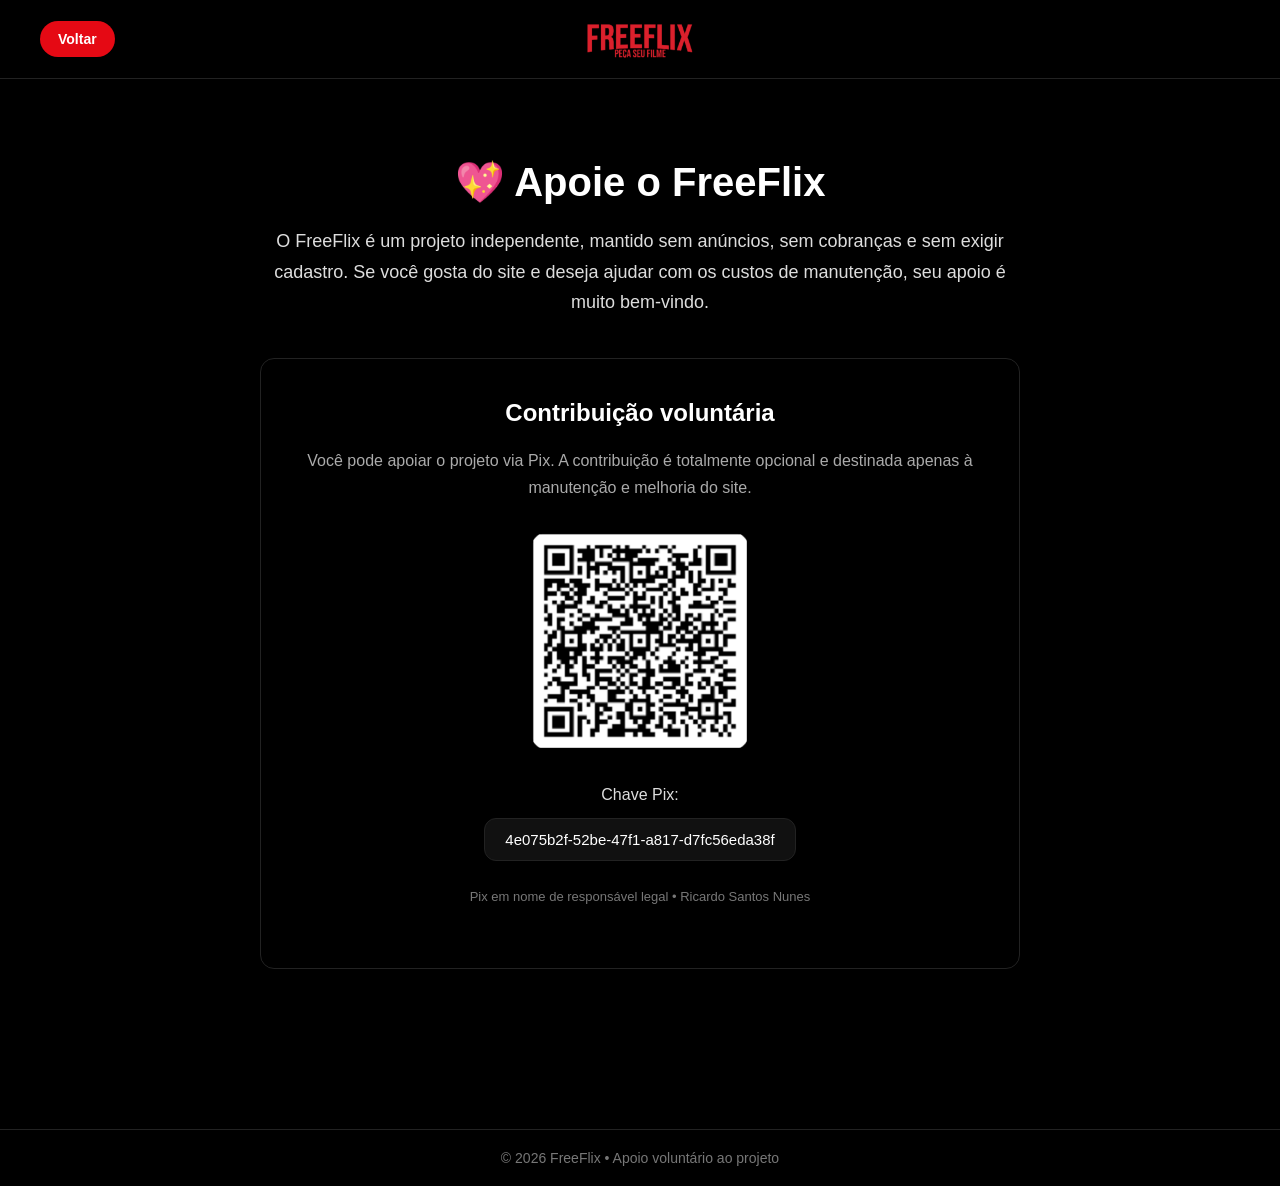
==== apoio.html @ 7e0e171b "Add files via upload" ====
<!DOCTYPE html>
<html lang="pt-BR">
<head>
  <meta charset="UTF-8">
  <meta name="viewport" content="width=device-width, initial-scale=1.0">
  <title>Apoie o FreeFlix</title>

  <style>
    * {
      margin: 0;
      padding: 0;
      box-sizing: border-box;
      font-family: Arial, Helvetica, sans-serif;
    }

    body {
      background: #000;
      color: #fff;
    }

    header {
      padding: 20px 40px;
      border-bottom: 1px solid #222;
      display: flex;
      align-items: center;
      justify-content: center;
      position: relative;
    }

    header img {
      height: 38px;
    }

    .btn-top {
      position: absolute;
      left: 40px;
      top: 50%;
      transform: translateY(-50%);
      padding: 10px 18px;
      border-radius: 25px;
      background: #e50914;
      color: #fff;
      text-decoration: none;
      font-weight: bold;
      font-size: 14px;
      transition: 0.3s;
    }

    .btn-top:hover {
      background: #b20710;
    }

    .content {
      max-width: 800px;
      margin: 0 auto;
      padding: 80px 20px;
      text-align: center;
    }

    .content h1 {
      font-size: 40px;
      margin-bottom: 20px;
    }

    .content p {
      font-size: 18px;
      color: #ddd;
      line-height: 1.7;
      margin-bottom: 30px;
    }

    .support-box {
      border: 1px solid #222;
      border-radius: 14px;
      padding: 40px 30px;
      margin-top: 40px;
    }

    .support-box h2 {
      margin-bottom: 20px;
    }

    .support-box p {
      font-size: 16px;
      color: #aaa;
      margin-bottom: 20px;
    }

    .pix-key {
      display: inline-block;
      padding: 12px 20px;
      border: 1px solid #222;
      border-radius: 12px;
      font-size: 15px;
      color: #fff;
      background: #111;
      word-break: break-all;
    }

    footer {
      border-top: 1px solid #222;
      text-align: center;
      padding: 20px;
      color: #777;
      font-size: 14px;
      margin-top: 80px;
    }

    @media (max-width: 768px) {
      header {
        padding: 18px;
      }

      header img {
        height: 32px;
      }

      .btn-top {
        left: 16px;
        font-size: 13px;
        padding: 8px 16px;
      }

      .content h1 {
        font-size: 28px;
      }

      .content p {
        font-size: 16px;
      }
    }
  </style>
</head>

<body>

  <header>
    <a href="index.html" class="btn-top">Voltar</a>
    <img src="logo.png" alt="FreeFlix">
  </header>

  <main class="content">
    <h1>💖 Apoie o FreeFlix</h1>

    <p>
      O FreeFlix é um projeto independente, mantido sem anúncios,
      sem cobranças e sem exigir cadastro.
      Se você gosta do site e deseja ajudar com os custos de manutenção,
      seu apoio é muito bem-vindo.
    </p>

    <div class="support-box">
      <h2>Contribuição voluntária</h2>

      <p>
        Você pode apoiar o projeto via Pix.
        A contribuição é totalmente opcional e destinada apenas
        à manutenção e melhoria do site.
      </p>

      <!-- QR CODE PIX -->
      <img src="pix-qrcode.png"
           alt="QR Code Pix para apoiar o FreeFlix"
           style="max-width:220px; margin:30px auto; display:block;">

      <p style="color:#ddd; margin-bottom:10px;">Chave Pix:</p>

      <div class="pix-key">
        4e075b2f-52be-47f1-a817-d7fc56eda38f
      </div>

      <p style="font-size:13px; color:#777; margin-top:25px;">
        Pix em nome de responsável legal • Ricardo Santos Nunes
      </p>
    </div>
  </main>

  <footer>
    © 2026 FreeFlix • Apoio voluntário ao projeto
  </footer>

</body>
</html>
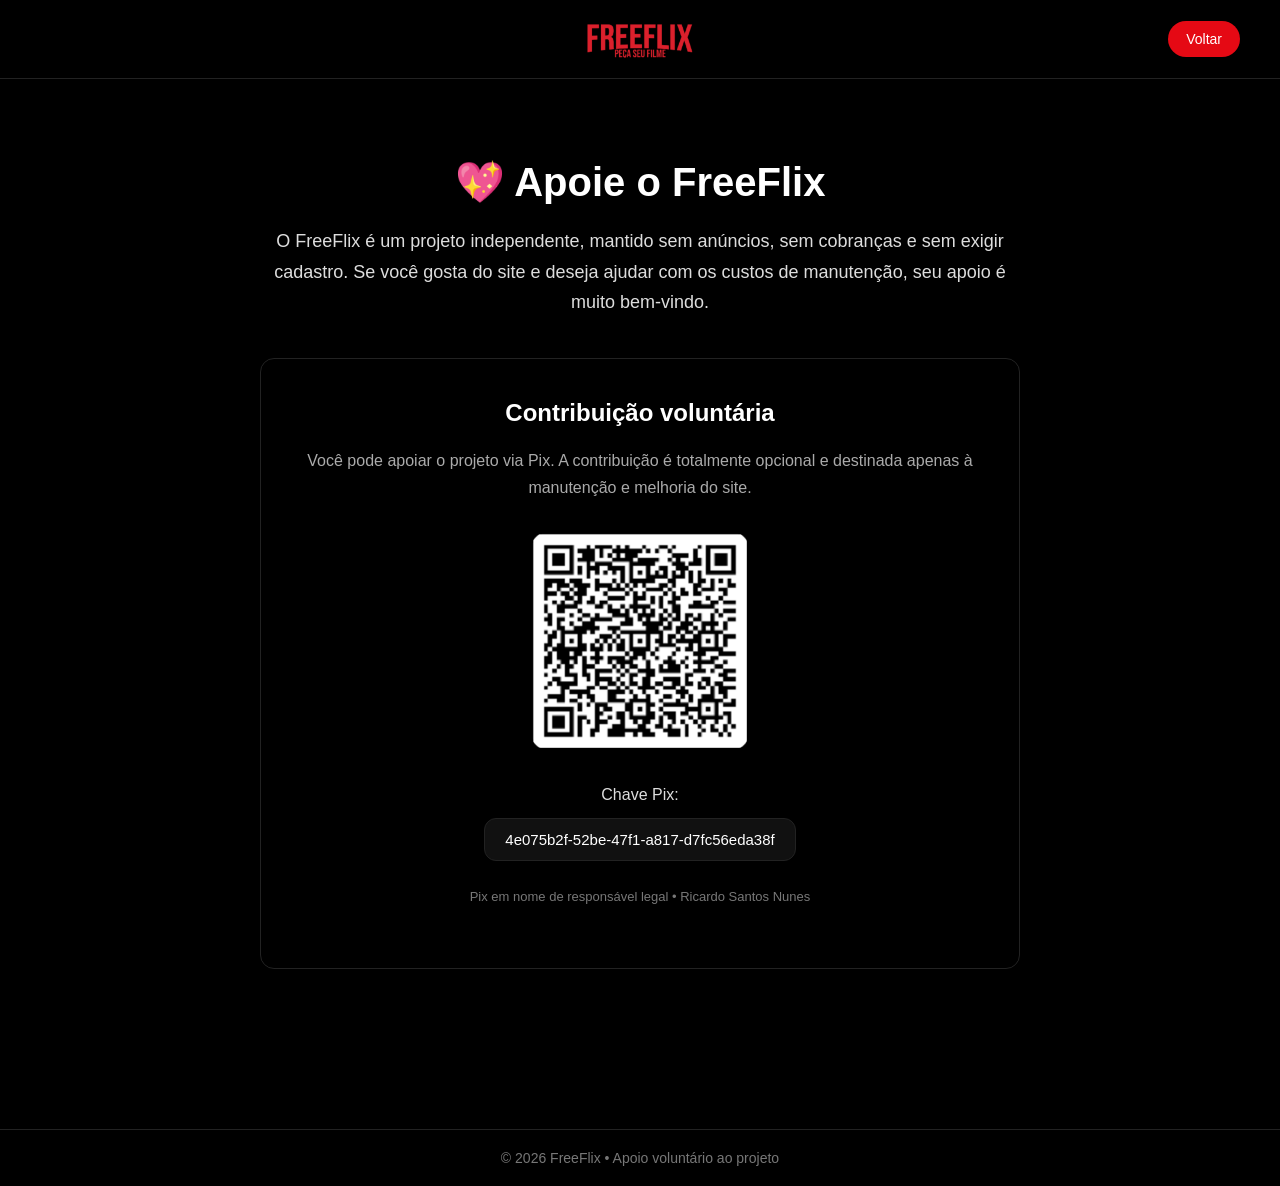
==== commit bd66f687: "Update apoio.html" ====
--- a/apoio.html
+++ b/apoio.html
@@ -33,7 +33,7 @@
 
     .btn-top {
       position: absolute;
-      left: 40px;
+      right: 40px;
       top: 50%;
       transform: translateY(-50%);
       padding: 10px 18px;
@@ -41,8 +41,8 @@
       background: #e50914;
       color: #fff;
       text-decoration: none;
-      font-weight: bold;
       font-size: 14px;
+      font-weight: normal;
       transition: 0.3s;
     }
 
@@ -116,7 +116,7 @@
       }
 
       .btn-top {
-        left: 16px;
+        right: 16px;
         font-size: 13px;
         padding: 8px 16px;
       }
@@ -135,8 +135,8 @@
 <body>
 
   <header>
+    <img src="logo.png" alt="FreeFlix">
     <a href="index.html" class="btn-top">Voltar</a>
-    <img src="logo.png" alt="FreeFlix">
   </header>
 
   <main class="content">
@@ -158,7 +158,6 @@
         à manutenção e melhoria do site.
       </p>
 
-      <!-- QR CODE PIX -->
       <img src="pix-qrcode.png"
            alt="QR Code Pix para apoiar o FreeFlix"
            style="max-width:220px; margin:30px auto; display:block;">
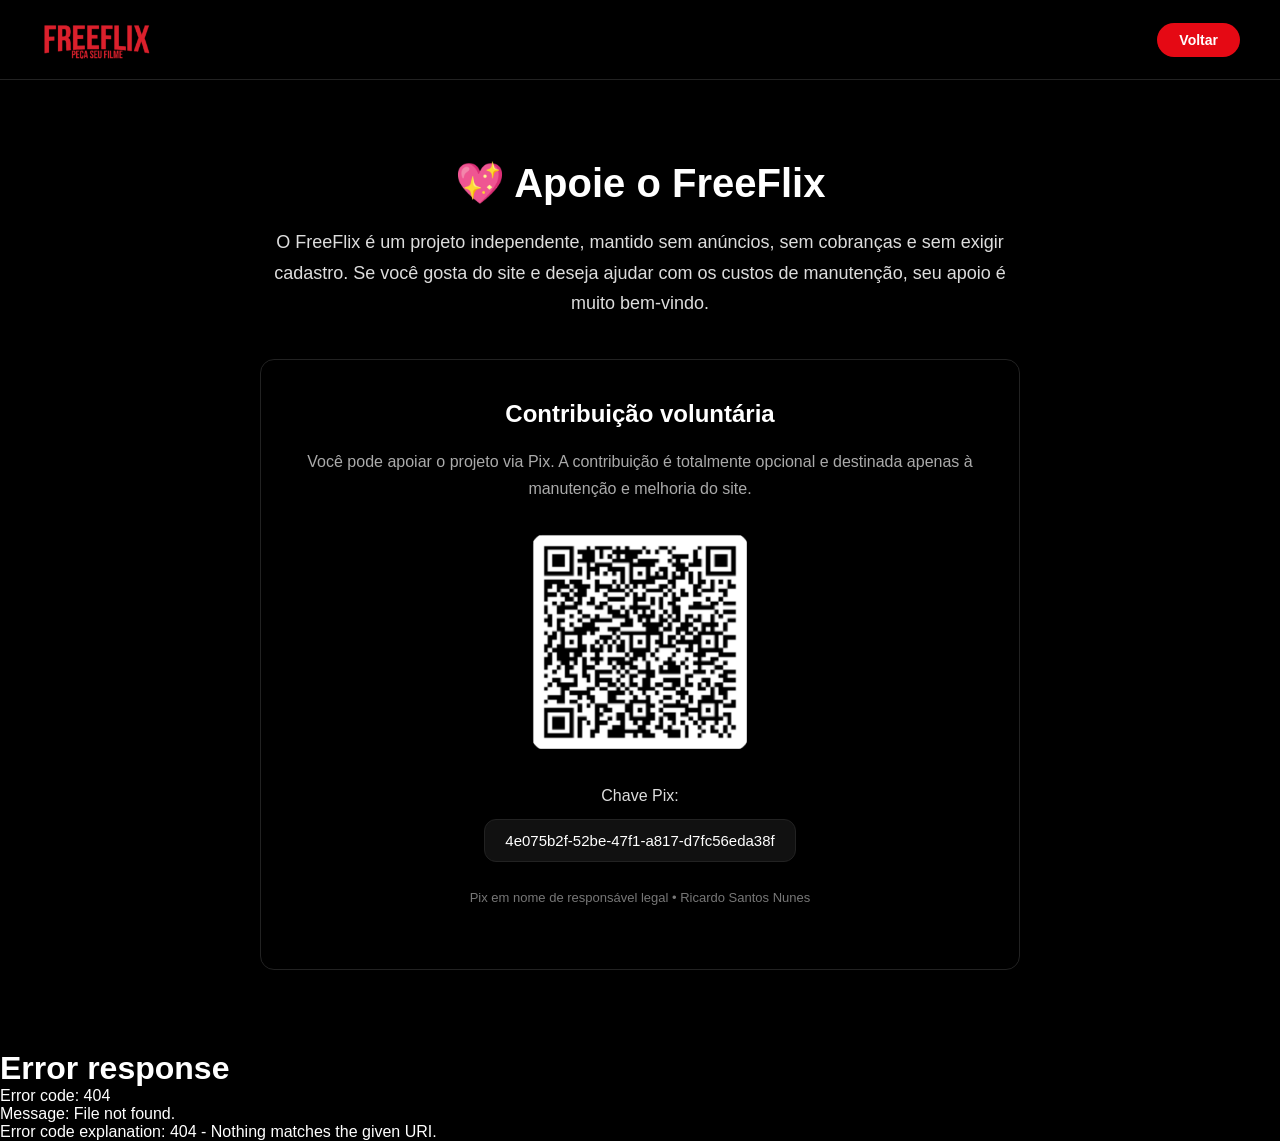
==== commit 9fe037e2: "Add files via upload" ====
--- a/apoio.html
+++ b/apoio.html
@@ -1,182 +1,37 @@
-<!DOCTYPE html>
-<html lang="pt-BR">
-<head>
-  <meta charset="UTF-8">
-  <meta name="viewport" content="width=device-width, initial-scale=1.0">
-  <title>Apoie o FreeFlix</title>
-
-  <style>
-    * {
-      margin: 0;
-      padding: 0;
-      box-sizing: border-box;
-      font-family: Arial, Helvetica, sans-serif;
-    }
-
-    body {
-      background: #000;
-      color: #fff;
-    }
-
-    header {
-      padding: 20px 40px;
-      border-bottom: 1px solid #222;
-      display: flex;
-      align-items: center;
-      justify-content: center;
-      position: relative;
-    }
-
-    header img {
-      height: 38px;
-    }
-
-    .btn-top {
-      position: absolute;
-      right: 40px;
-      top: 50%;
-      transform: translateY(-50%);
-      padding: 10px 18px;
-      border-radius: 25px;
-      background: #e50914;
-      color: #fff;
-      text-decoration: none;
-      font-size: 14px;
-      font-weight: normal;
-      transition: 0.3s;
-    }
-
-    .btn-top:hover {
-      background: #b20710;
-    }
-
-    .content {
-      max-width: 800px;
-      margin: 0 auto;
-      padding: 80px 20px;
-      text-align: center;
-    }
-
-    .content h1 {
-      font-size: 40px;
-      margin-bottom: 20px;
-    }
-
-    .content p {
-      font-size: 18px;
-      color: #ddd;
-      line-height: 1.7;
-      margin-bottom: 30px;
-    }
-
-    .support-box {
-      border: 1px solid #222;
-      border-radius: 14px;
-      padding: 40px 30px;
-      margin-top: 40px;
-    }
-
-    .support-box h2 {
-      margin-bottom: 20px;
-    }
-
-    .support-box p {
-      font-size: 16px;
-      color: #aaa;
-      margin-bottom: 20px;
-    }
-
-    .pix-key {
-      display: inline-block;
-      padding: 12px 20px;
-      border: 1px solid #222;
-      border-radius: 12px;
-      font-size: 15px;
-      color: #fff;
-      background: #111;
-      word-break: break-all;
-    }
-
-    footer {
-      border-top: 1px solid #222;
-      text-align: center;
-      padding: 20px;
-      color: #777;
-      font-size: 14px;
-      margin-top: 80px;
-    }
-
-    @media (max-width: 768px) {
-      header {
-        padding: 18px;
-      }
-
-      header img {
-        height: 32px;
-      }
-
-      .btn-top {
-        right: 16px;
-        font-size: 13px;
-        padding: 8px 16px;
-      }
-
-      .content h1 {
-        font-size: 28px;
-      }
-
-      .content p {
-        font-size: 16px;
-      }
-    }
-  </style>
-</head>
-
-<body>
-
-  <header>
-    <img src="logo.png" alt="FreeFlix">
-    <a href="index.html" class="btn-top">Voltar</a>
-  </header>
-
-  <main class="content">
-    <h1>💖 Apoie o FreeFlix</h1>
-
-    <p>
-      O FreeFlix é um projeto independente, mantido sem anúncios,
-      sem cobranças e sem exigir cadastro.
-      Se você gosta do site e deseja ajudar com os custos de manutenção,
-      seu apoio é muito bem-vindo.
-    </p>
-
-    <div class="support-box">
-      <h2>Contribuição voluntária</h2>
-
-      <p>
-        Você pode apoiar o projeto via Pix.
-        A contribuição é totalmente opcional e destinada apenas
-        à manutenção e melhoria do site.
-      </p>
-
-      <img src="pix-qrcode.png"
-           alt="QR Code Pix para apoiar o FreeFlix"
-           style="max-width:220px; margin:30px auto; display:block;">
-
-      <p style="color:#ddd; margin-bottom:10px;">Chave Pix:</p>
-
-      <div class="pix-key">
-        4e075b2f-52be-47f1-a817-d7fc56eda38f
-      </div>
-
-      <p style="font-size:13px; color:#777; margin-top:25px;">
-        Pix em nome de responsável legal • Ricardo Santos Nunes
-      </p>
-    </div>
-  </main>
-
-  <footer>
-    © 2026 FreeFlix • Apoio voluntário ao projeto
-  </footer>
-
-</body>
-</html>
+<!DOCTYPE html>
+
+<html lang="pt-BR">
+<head>
+<meta charset="utf-8"/>
+<meta content="width=device-width, initial-scale=1.0" name="viewport"/>
+<title>Apoie o FreeFlix</title>
+<!-- FAVICON -->
+<link href="assets/css/base.css" rel="stylesheet"/><link href="assets/css/header.css" rel="stylesheet"/><link href="assets/css/apoio.css" rel="stylesheet"/><link href="assets/css/footer.css" rel="stylesheet"/><link href="favicon.ico" rel="icon" type="image/x-icon"/></head>
+<body data-page="apoio"><div id="header-slot"></div>
+<main class="content">
+<h1>💖 Apoie o FreeFlix</h1>
+<p>
+      O FreeFlix é um projeto independente, mantido sem anúncios,
+      sem cobranças e sem exigir cadastro.
+      Se você gosta do site e deseja ajudar com os custos de manutenção,
+      seu apoio é muito bem-vindo.
+    </p>
+<div class="support-box">
+<h2>Contribuição voluntária</h2>
+<p>
+        Você pode apoiar o projeto via Pix.
+        A contribuição é totalmente opcional e destinada apenas
+        à manutenção e melhoria do site.
+      </p>
+<img alt="QR Code Pix para apoiar o FreeFlix" class="qr" src="assets/img/pix-qrcode.png" style="max-width:220px; margin:30px auto; display:block;"/>
+<p style="color:#ddd; margin-bottom:10px;">Chave Pix:</p>
+<div class="pix-key">
+        4e075b2f-52be-47f1-a817-d7fc56eda38f
+      </div>
+<p style="font-size:13px; color:#777; margin-top:25px;">
+        Pix em nome de responsável legal • Ricardo Santos Nunes
+      </p>
+</div>
+</main>
+<div id="footer-slot"></div><script src="assets/js/include.js"></script></body>
+</html>
--- a/assets/css/base.css
+++ b/assets/css/base.css
@@ -0,0 +1,28 @@
+/* FreeFlix - Base (organizado) */
+*{ margin:0; padding:0; box-sizing:border-box; font-family: Arial, Helvetica, sans-serif; }
+html, body{ height:100%; }
+body{
+  background:#000;
+  color:#fff;
+  overflow-x:hidden;
+}
+:root{
+  --header-h: 80px;
+  --pad-x: 40px;
+  --red: #e50914;
+  --red-dark: #b20710;
+  --border: #222;
+}
+
+@media (max-width: 768px){
+  :root{
+    --header-h: 64px;
+    --pad-x: 20px;
+  }
+}
+
+a{ color:inherit; }
+.container{ max-width: 1200px; margin: 0 auto; }
+
+/* espaço pro header fixo */
+body{ padding-top: var(--header-h); }
--- a/assets/css/header.css
+++ b/assets/css/header.css
@@ -0,0 +1,43 @@
+/* Header fixo e consistente (PC + mobile) */
+.site-header{
+  position: fixed;
+  top:0; left:0; right:0;
+  height: var(--header-h);
+  background: rgba(0,0,0,.92);
+  backdrop-filter: blur(8px);
+  border-bottom: 1px solid var(--border);
+  z-index: 999;
+}
+.header-inner{
+  height:100%;
+  padding: 0 var(--pad-x);
+  display:flex;
+  align-items:center;
+  justify-content: space-between;
+  gap: 12px;
+}
+.brand img{ height: 38px; display:block; }
+@media (max-width: 768px){
+  .brand img{ height: 32px; }
+}
+.header-actions{
+  display:flex;
+  align-items:center;
+  gap: 12px;
+}
+.btn-top{
+  text-decoration:none;
+  padding: 10px 22px;
+  border-radius: 25px;
+  background: var(--red);
+  color:#fff;
+  font-size: 14px;
+  font-weight: bold;
+  transition:.3s;
+  line-height:1;
+  white-space: nowrap;
+}
+.btn-top:hover{ background: var(--red-dark); }
+@media (max-width: 768px){
+  .btn-top{ padding: 8px 16px; font-size: 13px; }
+}
--- a/assets/css/apoio.css
+++ b/assets/css/apoio.css
@@ -0,0 +1,35 @@
+.content{
+  max-width: 800px;
+  margin: 0 auto;
+  padding: 80px 20px;
+  text-align:center;
+}
+.content h1{ font-size: 40px; margin-bottom: 20px; }
+.content p{ font-size: 18px; color:#ddd; line-height:1.7; margin-bottom: 30px; }
+.support-box{
+  border: 1px solid var(--border);
+  border-radius: 14px;
+  padding: 40px 30px;
+  margin-top: 40px;
+}
+.support-box h2{ margin-bottom: 20px; }
+.support-box p{ font-size: 16px; color:#aaa; margin-bottom: 20px; }
+.pix-key{
+  display:inline-block;
+  padding: 12px 20px;
+  border: 1px solid var(--border);
+  border-radius: 12px;
+  font-size: 15px;
+  color:#fff;
+  background:#111;
+  word-break: break-all;
+}
+.qr{
+  max-width: 220px;
+  margin: 30px auto;
+  display:block;
+}
+@media (max-width: 768px){
+  .content h1{ font-size: 28px; }
+  .content p{ font-size: 16px; }
+}
--- a/assets/css/footer.css
+++ b/assets/css/footer.css
@@ -0,0 +1,8 @@
+.site-footer{
+  border-top: 1px solid var(--border);
+  padding: 20px;
+  text-align:center;
+  color:#777;
+  font-size: 14px;
+}
+.footer-inner{ padding: 0 var(--pad-x); }
